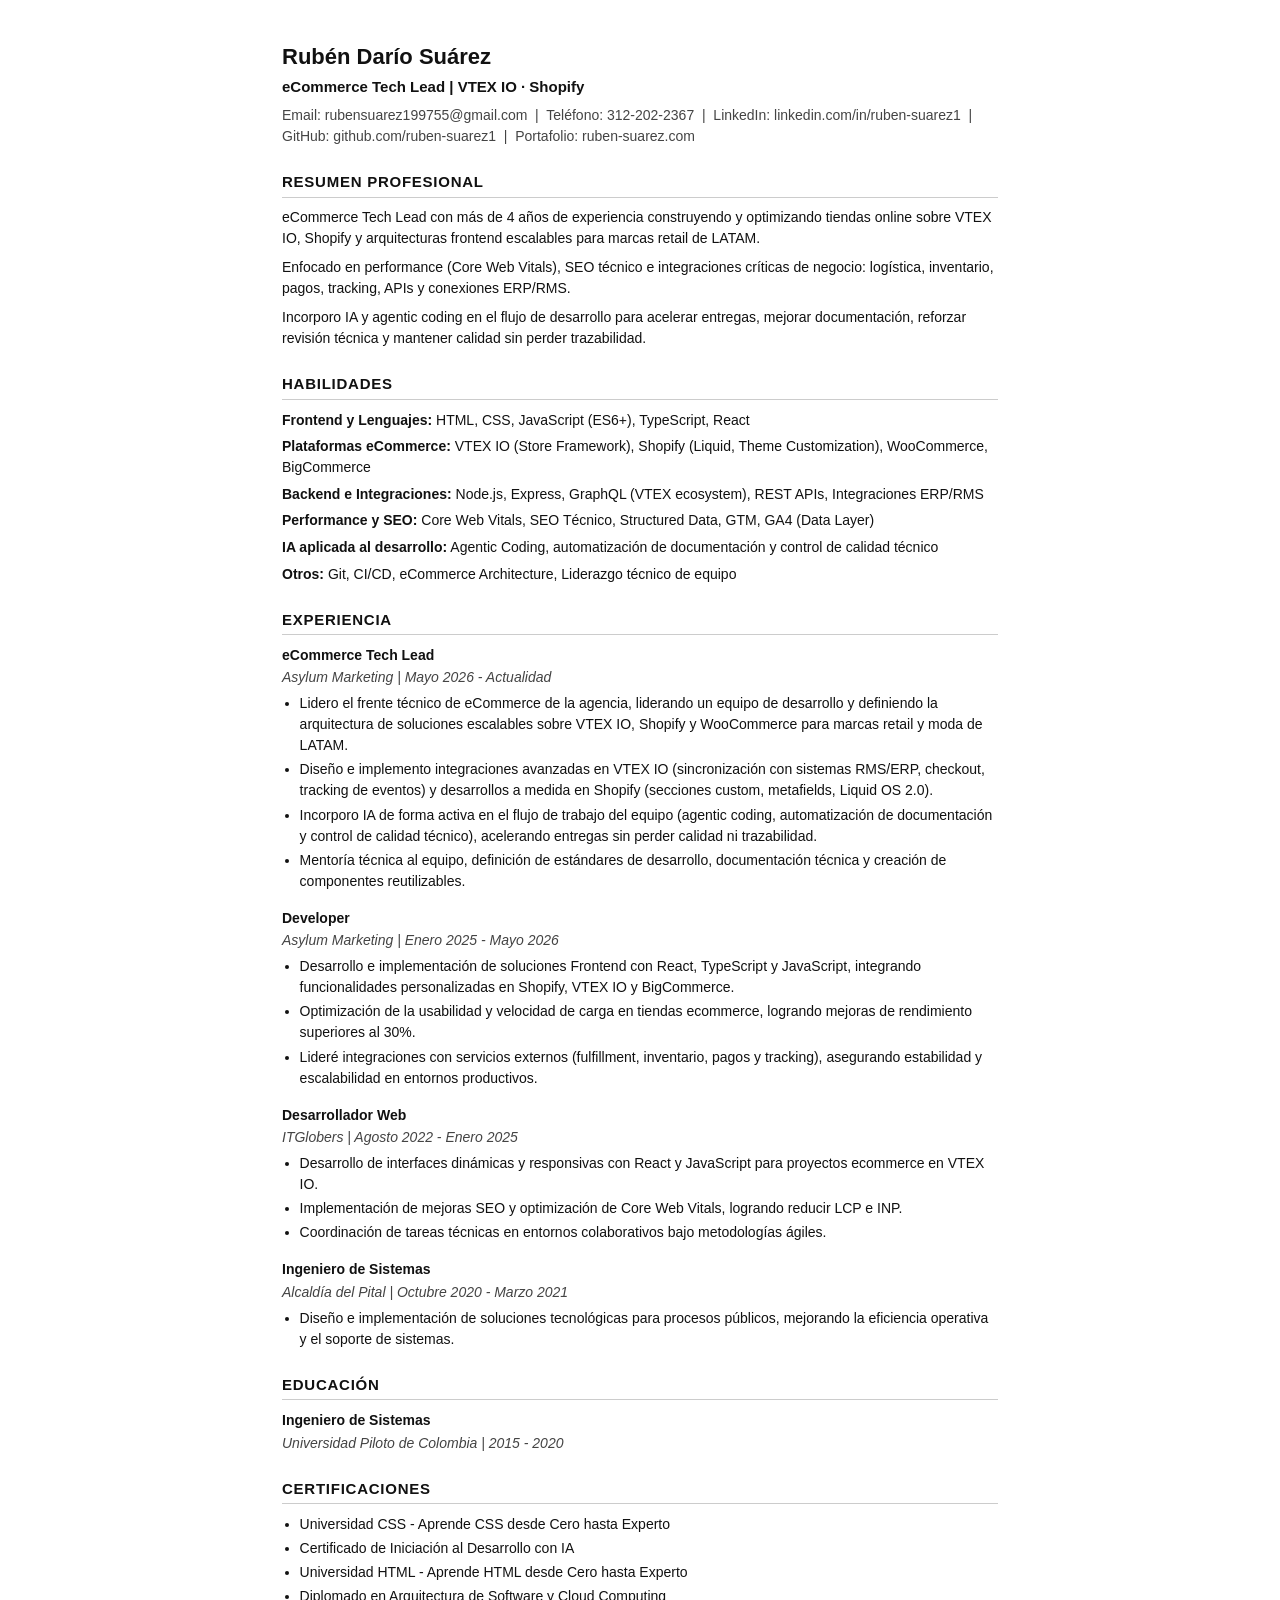
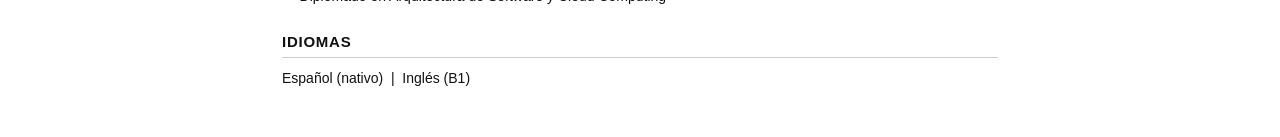
==== cv-ats.html @ 671dcac3 "feat(cv): refine profile and ATS version" ====
<!DOCTYPE html>
<html lang="es">

<head>
    <meta charset="UTF-8">
    <meta name="viewport" content="width=device-width, initial-scale=1.0">
    <title>Rubén Darío Suárez - CV (versión ATS)</title>
    <style>
        :root {
            --text: #111111;
            --muted: #444444;
            --line: #cccccc;
        }

        * {
            box-sizing: border-box;
        }

        body {
            margin: 0 auto;
            max-width: 780px;
            padding: 2.5rem 2rem;
            font-family: Arial, Helvetica, "Segoe UI", sans-serif;
            font-size: 14px;
            line-height: 1.5;
            color: var(--text);
            background: #ffffff;
        }

        h1 {
            font-size: 22px;
            margin: 0 0 .2rem;
        }

        h2 {
            font-size: 15px;
            text-transform: uppercase;
            letter-spacing: .05em;
            border-bottom: 1px solid var(--line);
            padding-bottom: .2rem;
            margin: 1.5rem 0 .6rem;
        }

        h3 {
            font-size: 14px;
            margin: 0 0 .1rem;
        }

        p {
            margin: 0 0 .5rem;
        }

        .role {
            font-size: 15px;
            font-weight: bold;
            margin: 0 0 .4rem;
        }

        .contact {
            color: var(--muted);
            margin: 0 0 .2rem;
        }

        .job {
            margin-bottom: 1rem;
        }

        .job__meta {
            color: var(--muted);
            font-style: italic;
            margin: 0 0 .3rem;
        }

        ul {
            margin: .2rem 0 0;
            padding-left: 1.1rem;
        }

        li {
            margin-bottom: .2rem;
        }

        .skills p {
            margin-bottom: .35rem;
        }

        .skills strong {
            display: inline;
        }

        @media print {
            body {
                padding: 0;
                max-width: 100%;
            }

            @page {
                margin: 1.5cm;
            }
        }
    </style>
</head>

<body>

    <header>
        <h1>Rubén Darío Suárez</h1>
        <p class="role">eCommerce Tech Lead | VTEX IO · Shopify</p>
        <p class="contact">
            Email: rubensuarez199755@gmail.com &nbsp;|&nbsp;
            Teléfono: 312-202-2367 &nbsp;|&nbsp;
            LinkedIn: linkedin.com/in/ruben-suarez1 &nbsp;|&nbsp;
            GitHub: github.com/ruben-suarez1 &nbsp;|&nbsp;
            Portafolio: ruben-suarez.com
        </p>
    </header>

    <section>
        <h2>Resumen Profesional</h2>
        <p>eCommerce Tech Lead con más de 4 años de experiencia construyendo y optimizando tiendas online sobre VTEX IO, Shopify y arquitecturas frontend escalables para marcas retail de LATAM.</p>
        <p>Enfocado en performance (Core Web Vitals), SEO técnico e integraciones críticas de negocio: logística, inventario, pagos, tracking, APIs y conexiones ERP/RMS.</p>
        <p>Incorporo IA y agentic coding en el flujo de desarrollo para acelerar entregas, mejorar documentación, reforzar revisión técnica y mantener calidad sin perder trazabilidad.</p>
    </section>

    <section class="skills">
        <h2>Habilidades</h2>
        <p><strong>Frontend y Lenguajes:</strong> HTML, CSS, JavaScript (ES6+), TypeScript, React</p>
        <p><strong>Plataformas eCommerce:</strong> VTEX IO (Store Framework), Shopify (Liquid, Theme Customization), WooCommerce, BigCommerce</p>
        <p><strong>Backend e Integraciones:</strong> Node.js, Express, GraphQL (VTEX ecosystem), REST APIs, Integraciones ERP/RMS</p>
        <p><strong>Performance y SEO:</strong> Core Web Vitals, SEO Técnico, Structured Data, GTM, GA4 (Data Layer)</p>
        <p><strong>IA aplicada al desarrollo:</strong> Agentic Coding, automatización de documentación y control de calidad técnico</p>
        <p><strong>Otros:</strong> Git, CI/CD, eCommerce Architecture, Liderazgo técnico de equipo</p>
    </section>

    <section>
        <h2>Experiencia</h2>

        <div class="job">
            <h3>eCommerce Tech Lead</h3>
            <p class="job__meta">Asylum Marketing | Mayo 2026 - Actualidad</p>
            <ul>
                <li>Lidero el frente técnico de eCommerce de la agencia, liderando un equipo de desarrollo y definiendo la arquitectura de soluciones escalables sobre VTEX IO, Shopify y WooCommerce para marcas retail y moda de LATAM.</li>
                <li>Diseño e implemento integraciones avanzadas en VTEX IO (sincronización con sistemas RMS/ERP, checkout, tracking de eventos) y desarrollos a medida en Shopify (secciones custom, metafields, Liquid OS 2.0).</li>
                <li>Incorporo IA de forma activa en el flujo de trabajo del equipo (agentic coding, automatización de documentación y control de calidad técnico), acelerando entregas sin perder calidad ni trazabilidad.</li>
                <li>Mentoría técnica al equipo, definición de estándares de desarrollo, documentación técnica y creación de componentes reutilizables.</li>
            </ul>
        </div>

        <div class="job">
            <h3>Developer</h3>
            <p class="job__meta">Asylum Marketing | Enero 2025 - Mayo 2026</p>
            <ul>
                <li>Desarrollo e implementación de soluciones Frontend con React, TypeScript y JavaScript, integrando funcionalidades personalizadas en Shopify, VTEX IO y BigCommerce.</li>
                <li>Optimización de la usabilidad y velocidad de carga en tiendas ecommerce, logrando mejoras de rendimiento superiores al 30%.</li>
                <li>Lideré integraciones con servicios externos (fulfillment, inventario, pagos y tracking), asegurando estabilidad y escalabilidad en entornos productivos.</li>
            </ul>
        </div>

        <div class="job">
            <h3>Desarrollador Web</h3>
            <p class="job__meta">ITGlobers | Agosto 2022 - Enero 2025</p>
            <ul>
                <li>Desarrollo de interfaces dinámicas y responsivas con React y JavaScript para proyectos ecommerce en VTEX IO.</li>
                <li>Implementación de mejoras SEO y optimización de Core Web Vitals, logrando reducir LCP e INP.</li>
                <li>Coordinación de tareas técnicas en entornos colaborativos bajo metodologías ágiles.</li>
            </ul>
        </div>

        <div class="job">
            <h3>Ingeniero de Sistemas</h3>
            <p class="job__meta">Alcaldía del Pital | Octubre 2020 - Marzo 2021</p>
            <ul>
                <li>Diseño e implementación de soluciones tecnológicas para procesos públicos, mejorando la eficiencia operativa y el soporte de sistemas.</li>
            </ul>
        </div>
    </section>

    <section>
        <h2>Educación</h2>
        <h3>Ingeniero de Sistemas</h3>
        <p class="job__meta">Universidad Piloto de Colombia | 2015 - 2020</p>
    </section>

    <section>
        <h2>Certificaciones</h2>
        <ul>
            <li>Universidad CSS - Aprende CSS desde Cero hasta Experto</li>
            <li>Certificado de Iniciación al Desarrollo con IA</li>
            <li>Universidad HTML - Aprende HTML desde Cero hasta Experto</li>
            <li>Diplomado en Arquitectura de Software y Cloud Computing</li>
        </ul>
    </section>

    <section>
        <h2>Idiomas</h2>
        <p>Español (nativo) &nbsp;|&nbsp; Inglés (B1)</p>
    </section>

</body>

</html>
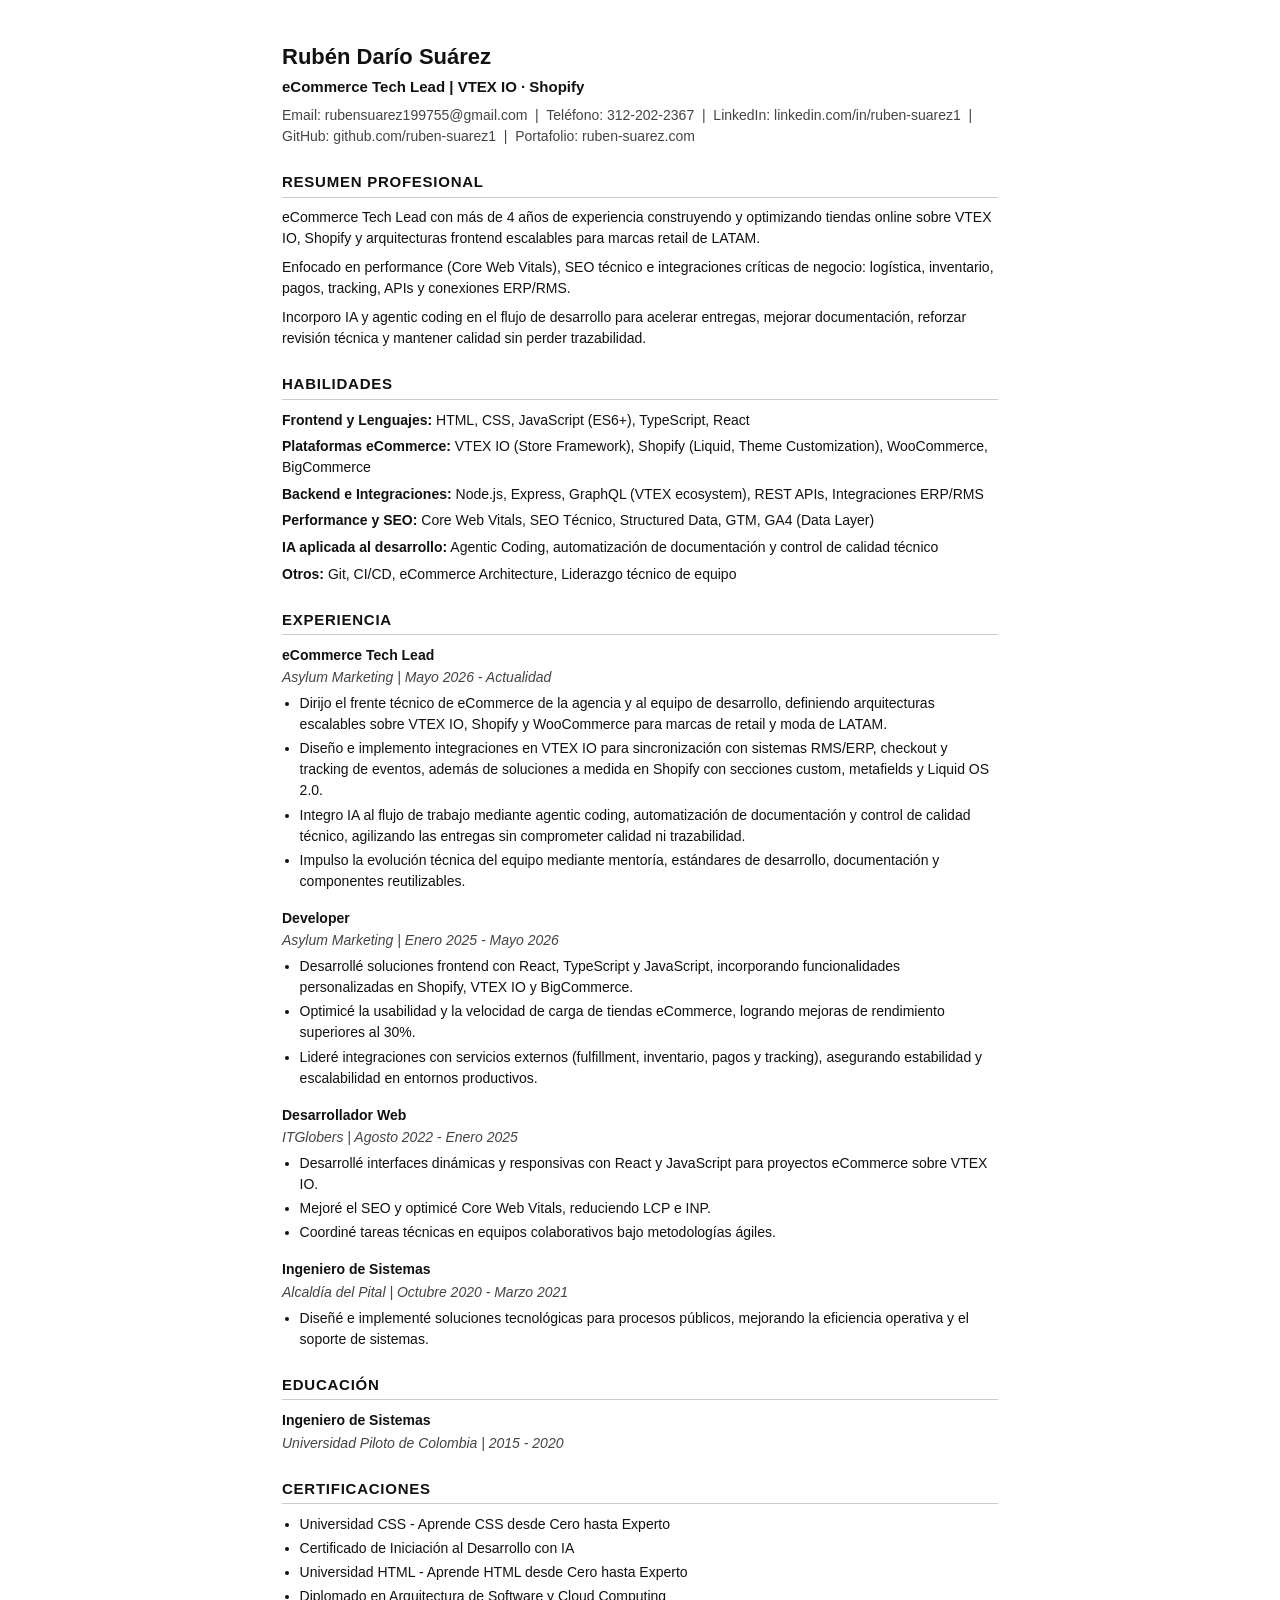
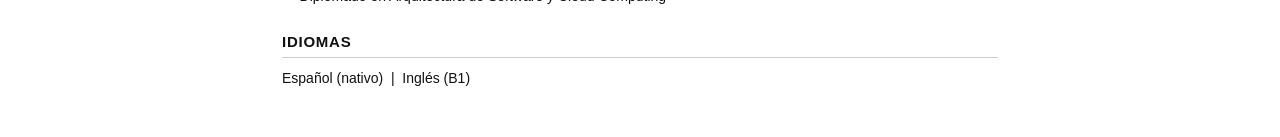
==== commit 0347ff09: "feat(cv): refine experience descriptions" ====
--- a/cv-ats.html
+++ b/cv-ats.html
@@ -139,10 +139,10 @@
             <h3>eCommerce Tech Lead</h3>
             <p class="job__meta">Asylum Marketing | Mayo 2026 - Actualidad</p>
             <ul>
-                <li>Lidero el frente técnico de eCommerce de la agencia, liderando un equipo de desarrollo y definiendo la arquitectura de soluciones escalables sobre VTEX IO, Shopify y WooCommerce para marcas retail y moda de LATAM.</li>
-                <li>Diseño e implemento integraciones avanzadas en VTEX IO (sincronización con sistemas RMS/ERP, checkout, tracking de eventos) y desarrollos a medida en Shopify (secciones custom, metafields, Liquid OS 2.0).</li>
-                <li>Incorporo IA de forma activa en el flujo de trabajo del equipo (agentic coding, automatización de documentación y control de calidad técnico), acelerando entregas sin perder calidad ni trazabilidad.</li>
-                <li>Mentoría técnica al equipo, definición de estándares de desarrollo, documentación técnica y creación de componentes reutilizables.</li>
+                <li>Dirijo el frente técnico de eCommerce de la agencia y al equipo de desarrollo, definiendo arquitecturas escalables sobre VTEX IO, Shopify y WooCommerce para marcas de retail y moda de LATAM.</li>
+                <li>Diseño e implemento integraciones en VTEX IO para sincronización con sistemas RMS/ERP, checkout y tracking de eventos, además de soluciones a medida en Shopify con secciones custom, metafields y Liquid OS 2.0.</li>
+                <li>Integro IA al flujo de trabajo mediante agentic coding, automatización de documentación y control de calidad técnico, agilizando las entregas sin comprometer calidad ni trazabilidad.</li>
+                <li>Impulso la evolución técnica del equipo mediante mentoría, estándares de desarrollo, documentación y componentes reutilizables.</li>
             </ul>
         </div>
 
@@ -150,8 +150,8 @@
             <h3>Developer</h3>
             <p class="job__meta">Asylum Marketing | Enero 2025 - Mayo 2026</p>
             <ul>
-                <li>Desarrollo e implementación de soluciones Frontend con React, TypeScript y JavaScript, integrando funcionalidades personalizadas en Shopify, VTEX IO y BigCommerce.</li>
-                <li>Optimización de la usabilidad y velocidad de carga en tiendas ecommerce, logrando mejoras de rendimiento superiores al 30%.</li>
+                <li>Desarrollé soluciones frontend con React, TypeScript y JavaScript, incorporando funcionalidades personalizadas en Shopify, VTEX IO y BigCommerce.</li>
+                <li>Optimicé la usabilidad y la velocidad de carga de tiendas eCommerce, logrando mejoras de rendimiento superiores al 30%.</li>
                 <li>Lideré integraciones con servicios externos (fulfillment, inventario, pagos y tracking), asegurando estabilidad y escalabilidad en entornos productivos.</li>
             </ul>
         </div>
@@ -160,9 +160,9 @@
             <h3>Desarrollador Web</h3>
             <p class="job__meta">ITGlobers | Agosto 2022 - Enero 2025</p>
             <ul>
-                <li>Desarrollo de interfaces dinámicas y responsivas con React y JavaScript para proyectos ecommerce en VTEX IO.</li>
-                <li>Implementación de mejoras SEO y optimización de Core Web Vitals, logrando reducir LCP e INP.</li>
-                <li>Coordinación de tareas técnicas en entornos colaborativos bajo metodologías ágiles.</li>
+                <li>Desarrollé interfaces dinámicas y responsivas con React y JavaScript para proyectos eCommerce sobre VTEX IO.</li>
+                <li>Mejoré el SEO y optimicé Core Web Vitals, reduciendo LCP e INP.</li>
+                <li>Coordiné tareas técnicas en equipos colaborativos bajo metodologías ágiles.</li>
             </ul>
         </div>
 
@@ -170,7 +170,7 @@
             <h3>Ingeniero de Sistemas</h3>
             <p class="job__meta">Alcaldía del Pital | Octubre 2020 - Marzo 2021</p>
             <ul>
-                <li>Diseño e implementación de soluciones tecnológicas para procesos públicos, mejorando la eficiencia operativa y el soporte de sistemas.</li>
+                <li>Diseñé e implementé soluciones tecnológicas para procesos públicos, mejorando la eficiencia operativa y el soporte de sistemas.</li>
             </ul>
         </div>
     </section>
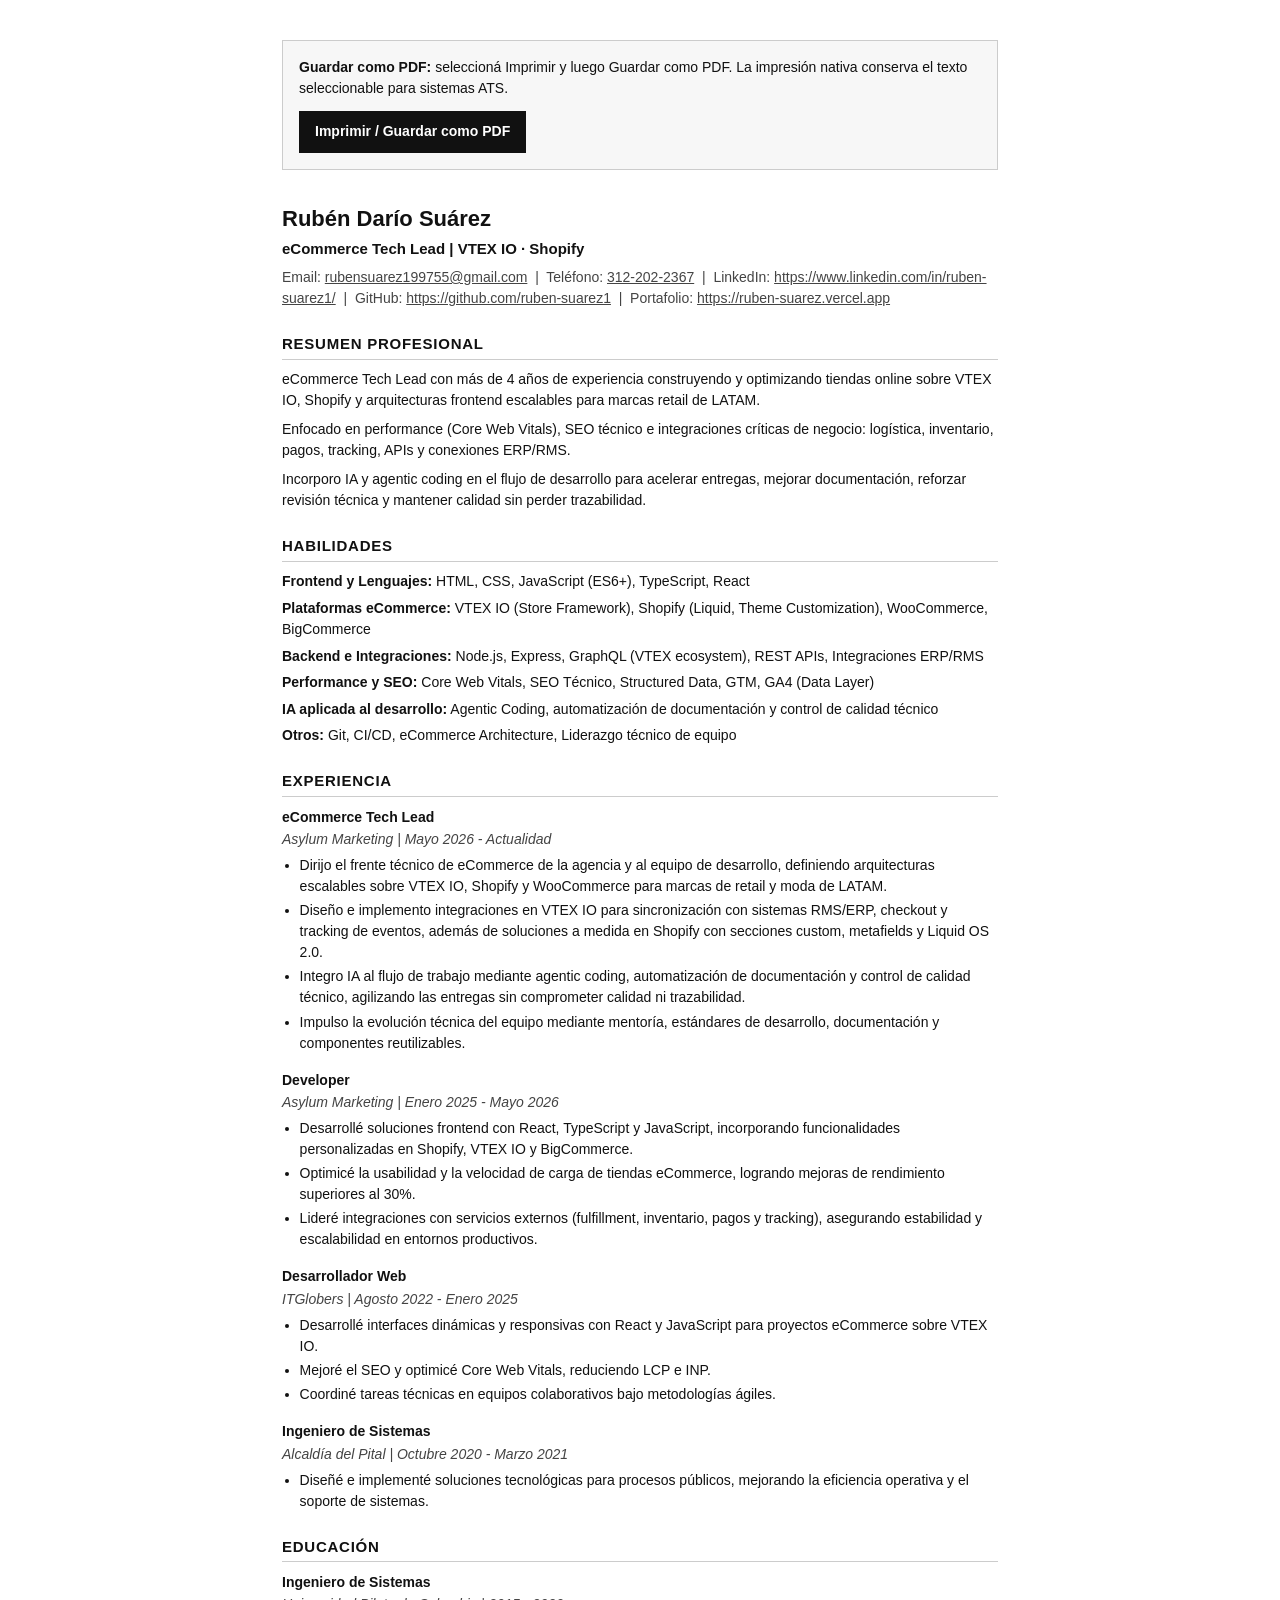
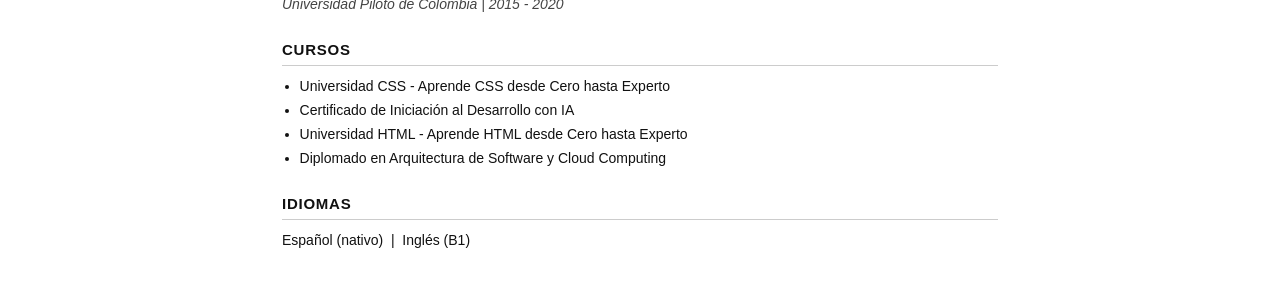
==== commit 861aada4: "fix(cv): replace raster PDF with ATS print flow" ====
--- a/cv-ats.html
+++ b/cv-ats.html
@@ -4,6 +4,8 @@
 <head>
     <meta charset="UTF-8">
     <meta name="viewport" content="width=device-width, initial-scale=1.0">
+    <meta name="description" content="Versión ATS del CV de Rubén Darío Suárez, eCommerce Tech Lead.">
+    <link rel="canonical" href="https://ruben-suarez.vercel.app/cv-ats.html">
     <title>Rubén Darío Suárez - CV (versión ATS)</title>
     <style>
         :root {
@@ -61,6 +63,31 @@
             margin: 0 0 .2rem;
         }
 
+        a {
+            color: inherit;
+        }
+
+        .print-actions {
+            margin-bottom: 2rem;
+            padding: 1rem;
+            border: 1px solid var(--line);
+            background: #f7f7f7;
+        }
+
+        .print-actions p {
+            margin-bottom: .75rem;
+        }
+
+        .print-button {
+            padding: .65rem 1rem;
+            border: 0;
+            color: #ffffff;
+            background: #111111;
+            font: inherit;
+            font-weight: bold;
+            cursor: pointer;
+        }
+
         .job {
             margin-bottom: 1rem;
         }
@@ -89,6 +116,10 @@
         }
 
         @media print {
+            .print-actions {
+                display: none;
+            }
+
             body {
                 padding: 0;
                 max-width: 100%;
@@ -103,15 +134,20 @@
 
 <body>
 
+    <aside class="print-actions" aria-label="Opciones para guardar el CV">
+        <p><strong>Guardar como PDF:</strong> seleccioná Imprimir y luego Guardar como PDF. La impresión nativa conserva el texto seleccionable para sistemas ATS.</p>
+        <button class="print-button" id="print-cv" type="button">Imprimir / Guardar como PDF</button>
+    </aside>
+
     <header>
         <h1>Rubén Darío Suárez</h1>
         <p class="role">eCommerce Tech Lead | VTEX IO · Shopify</p>
         <p class="contact">
-            Email: rubensuarez199755@gmail.com &nbsp;|&nbsp;
-            Teléfono: 312-202-2367 &nbsp;|&nbsp;
-            LinkedIn: linkedin.com/in/ruben-suarez1 &nbsp;|&nbsp;
-            GitHub: github.com/ruben-suarez1 &nbsp;|&nbsp;
-            Portafolio: ruben-suarez.com
+            Email: <a href="mailto:rubensuarez199755@gmail.com">rubensuarez199755@gmail.com</a> &nbsp;|&nbsp;
+            Teléfono: <a href="tel:312-202-2367">312-202-2367</a> &nbsp;|&nbsp;
+            LinkedIn: <a href="https://www.linkedin.com/in/ruben-suarez1/">https://www.linkedin.com/in/ruben-suarez1/</a> &nbsp;|&nbsp;
+            GitHub: <a href="https://github.com/ruben-suarez1">https://github.com/ruben-suarez1</a> &nbsp;|&nbsp;
+            Portafolio: <a href="https://ruben-suarez.vercel.app">https://ruben-suarez.vercel.app</a>
         </p>
     </header>
 
@@ -182,7 +218,7 @@
     </section>
 
     <section>
-        <h2>Certificaciones</h2>
+        <h2>Cursos</h2>
         <ul>
             <li>Universidad CSS - Aprende CSS desde Cero hasta Experto</li>
             <li>Certificado de Iniciación al Desarrollo con IA</li>
@@ -196,6 +232,10 @@
         <p>Español (nativo) &nbsp;|&nbsp; Inglés (B1)</p>
     </section>
 
+    <script>
+        document.getElementById('print-cv').addEventListener('click', () => window.print())
+    </script>
+
 </body>
 
 </html>
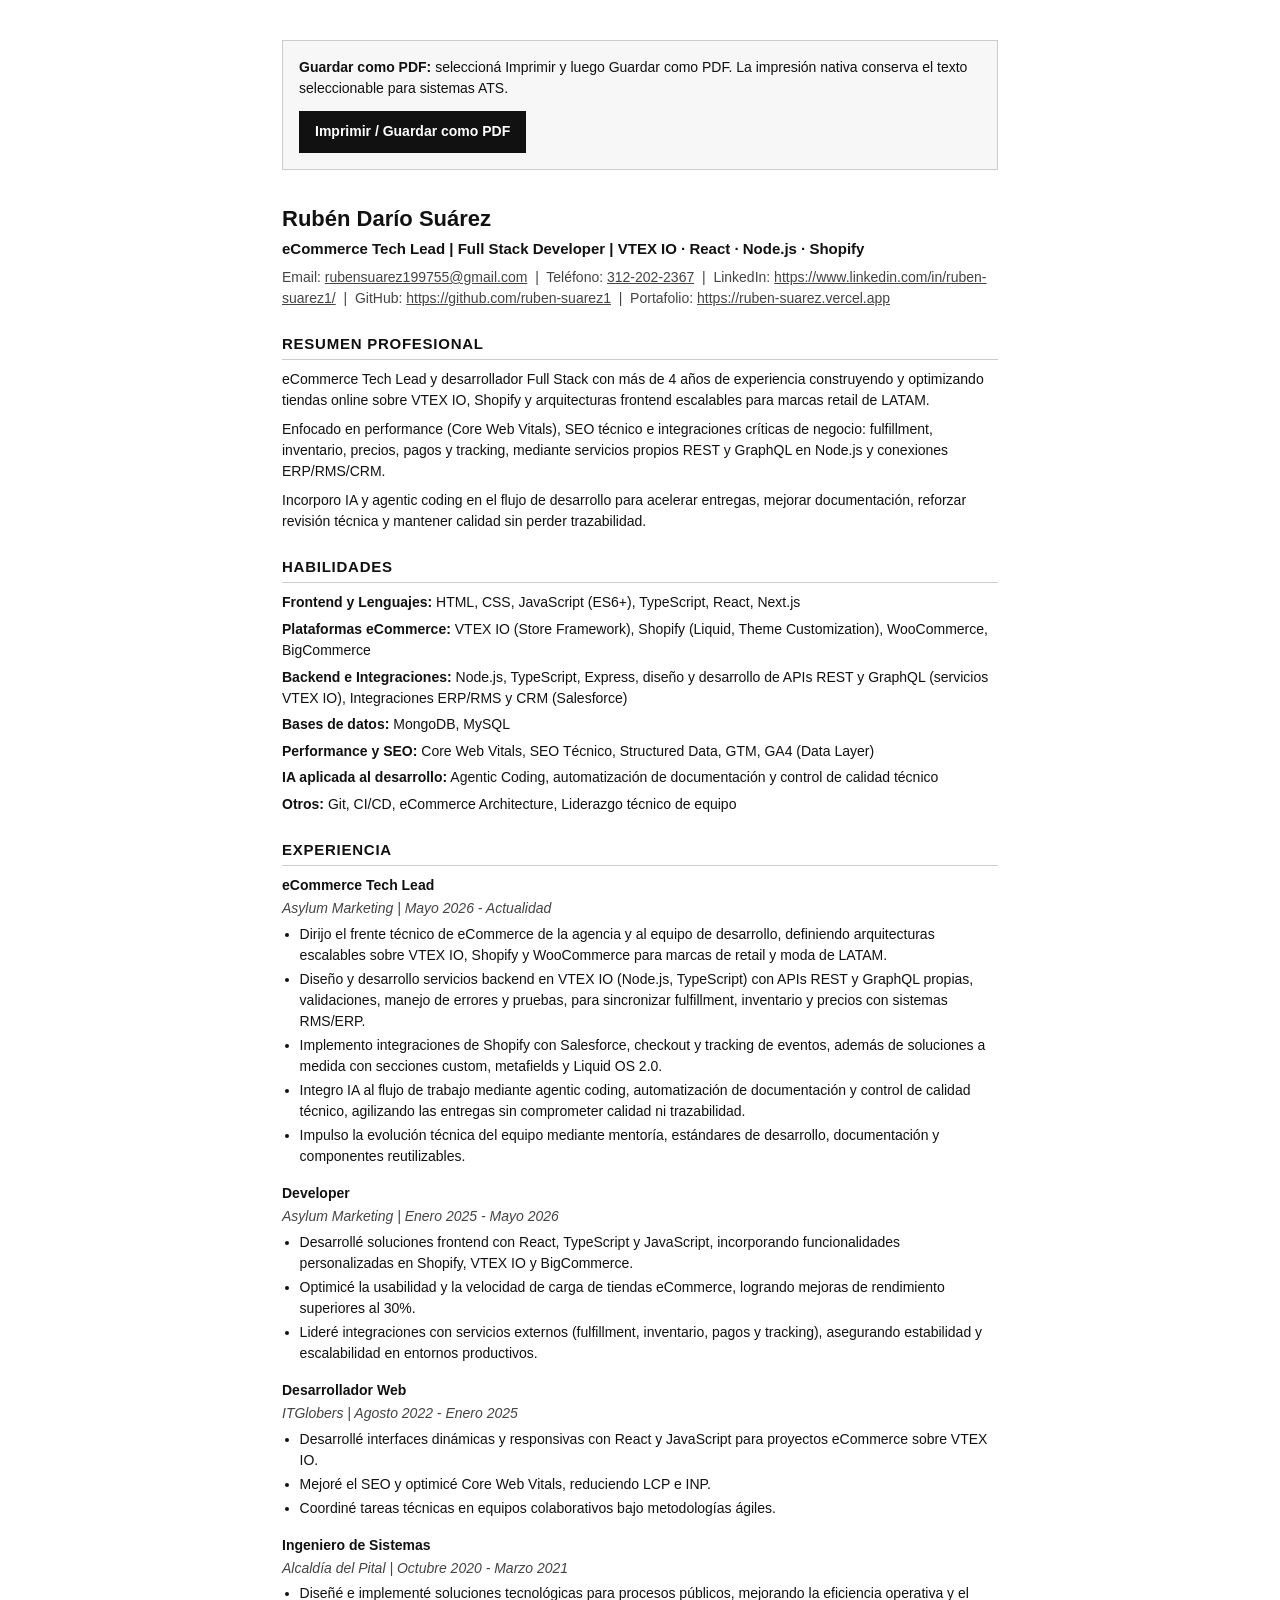
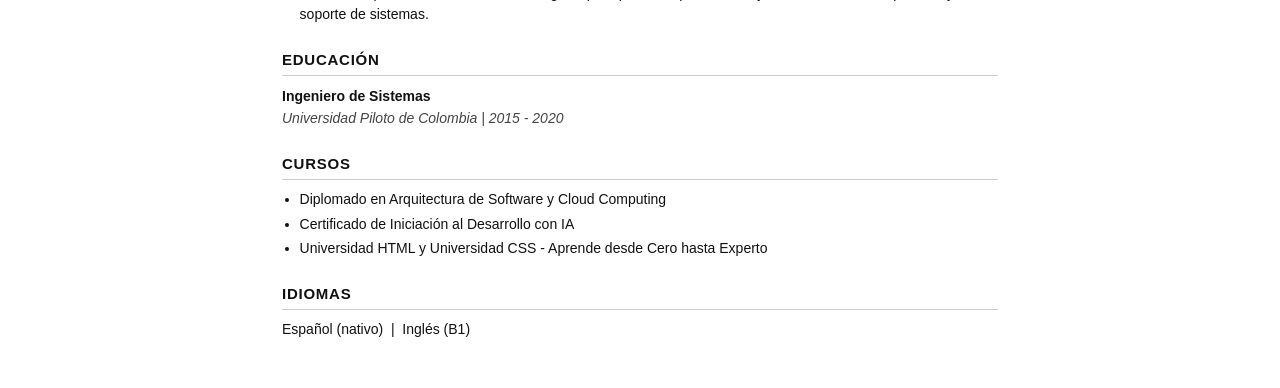
==== commit 2c10d848: "feat(cv): highlight full stack profile and integrations Add Next.js, MongoDB, MySQL and Salesforce t" ====
--- a/cv-ats.html
+++ b/cv-ats.html
@@ -141,7 +141,7 @@
 
     <header>
         <h1>Rubén Darío Suárez</h1>
-        <p class="role">eCommerce Tech Lead | VTEX IO · Shopify</p>
+        <p class="role">eCommerce Tech Lead | Full Stack Developer | VTEX IO · React · Node.js · Shopify</p>
         <p class="contact">
             Email: <a href="mailto:rubensuarez199755@gmail.com">rubensuarez199755@gmail.com</a> &nbsp;|&nbsp;
             Teléfono: <a href="tel:312-202-2367">312-202-2367</a> &nbsp;|&nbsp;
@@ -153,16 +153,17 @@
 
     <section>
         <h2>Resumen Profesional</h2>
-        <p>eCommerce Tech Lead con más de 4 años de experiencia construyendo y optimizando tiendas online sobre VTEX IO, Shopify y arquitecturas frontend escalables para marcas retail de LATAM.</p>
-        <p>Enfocado en performance (Core Web Vitals), SEO técnico e integraciones críticas de negocio: logística, inventario, pagos, tracking, APIs y conexiones ERP/RMS.</p>
+        <p>eCommerce Tech Lead y desarrollador Full Stack con más de 4 años de experiencia construyendo y optimizando tiendas online sobre VTEX IO, Shopify y arquitecturas frontend escalables para marcas retail de LATAM.</p>
+        <p>Enfocado en performance (Core Web Vitals), SEO técnico e integraciones críticas de negocio: fulfillment, inventario, precios, pagos y tracking, mediante servicios propios REST y GraphQL en Node.js y conexiones ERP/RMS/CRM.</p>
         <p>Incorporo IA y agentic coding en el flujo de desarrollo para acelerar entregas, mejorar documentación, reforzar revisión técnica y mantener calidad sin perder trazabilidad.</p>
     </section>
 
     <section class="skills">
         <h2>Habilidades</h2>
-        <p><strong>Frontend y Lenguajes:</strong> HTML, CSS, JavaScript (ES6+), TypeScript, React</p>
+        <p><strong>Frontend y Lenguajes:</strong> HTML, CSS, JavaScript (ES6+), TypeScript, React, Next.js</p>
         <p><strong>Plataformas eCommerce:</strong> VTEX IO (Store Framework), Shopify (Liquid, Theme Customization), WooCommerce, BigCommerce</p>
-        <p><strong>Backend e Integraciones:</strong> Node.js, Express, GraphQL (VTEX ecosystem), REST APIs, Integraciones ERP/RMS</p>
+        <p><strong>Backend e Integraciones:</strong> Node.js, TypeScript, Express, diseño y desarrollo de APIs REST y GraphQL (servicios VTEX IO), Integraciones ERP/RMS y CRM (Salesforce)</p>
+        <p><strong>Bases de datos:</strong> MongoDB, MySQL</p>
         <p><strong>Performance y SEO:</strong> Core Web Vitals, SEO Técnico, Structured Data, GTM, GA4 (Data Layer)</p>
         <p><strong>IA aplicada al desarrollo:</strong> Agentic Coding, automatización de documentación y control de calidad técnico</p>
         <p><strong>Otros:</strong> Git, CI/CD, eCommerce Architecture, Liderazgo técnico de equipo</p>
@@ -176,7 +177,8 @@
             <p class="job__meta">Asylum Marketing | Mayo 2026 - Actualidad</p>
             <ul>
                 <li>Dirijo el frente técnico de eCommerce de la agencia y al equipo de desarrollo, definiendo arquitecturas escalables sobre VTEX IO, Shopify y WooCommerce para marcas de retail y moda de LATAM.</li>
-                <li>Diseño e implemento integraciones en VTEX IO para sincronización con sistemas RMS/ERP, checkout y tracking de eventos, además de soluciones a medida en Shopify con secciones custom, metafields y Liquid OS 2.0.</li>
+                <li>Diseño y desarrollo servicios backend en VTEX IO (Node.js, TypeScript) con APIs REST y GraphQL propias, validaciones, manejo de errores y pruebas, para sincronizar fulfillment, inventario y precios con sistemas RMS/ERP.</li>
+                <li>Implemento integraciones de Shopify con Salesforce, checkout y tracking de eventos, además de soluciones a medida con secciones custom, metafields y Liquid OS 2.0.</li>
                 <li>Integro IA al flujo de trabajo mediante agentic coding, automatización de documentación y control de calidad técnico, agilizando las entregas sin comprometer calidad ni trazabilidad.</li>
                 <li>Impulso la evolución técnica del equipo mediante mentoría, estándares de desarrollo, documentación y componentes reutilizables.</li>
             </ul>
@@ -220,10 +222,9 @@
     <section>
         <h2>Cursos</h2>
         <ul>
-            <li>Universidad CSS - Aprende CSS desde Cero hasta Experto</li>
+            <li>Diplomado en Arquitectura de Software y Cloud Computing</li>
             <li>Certificado de Iniciación al Desarrollo con IA</li>
-            <li>Universidad HTML - Aprende HTML desde Cero hasta Experto</li>
-            <li>Diplomado en Arquitectura de Software y Cloud Computing</li>
+            <li>Universidad HTML y Universidad CSS - Aprende desde Cero hasta Experto</li>
         </ul>
     </section>
 
